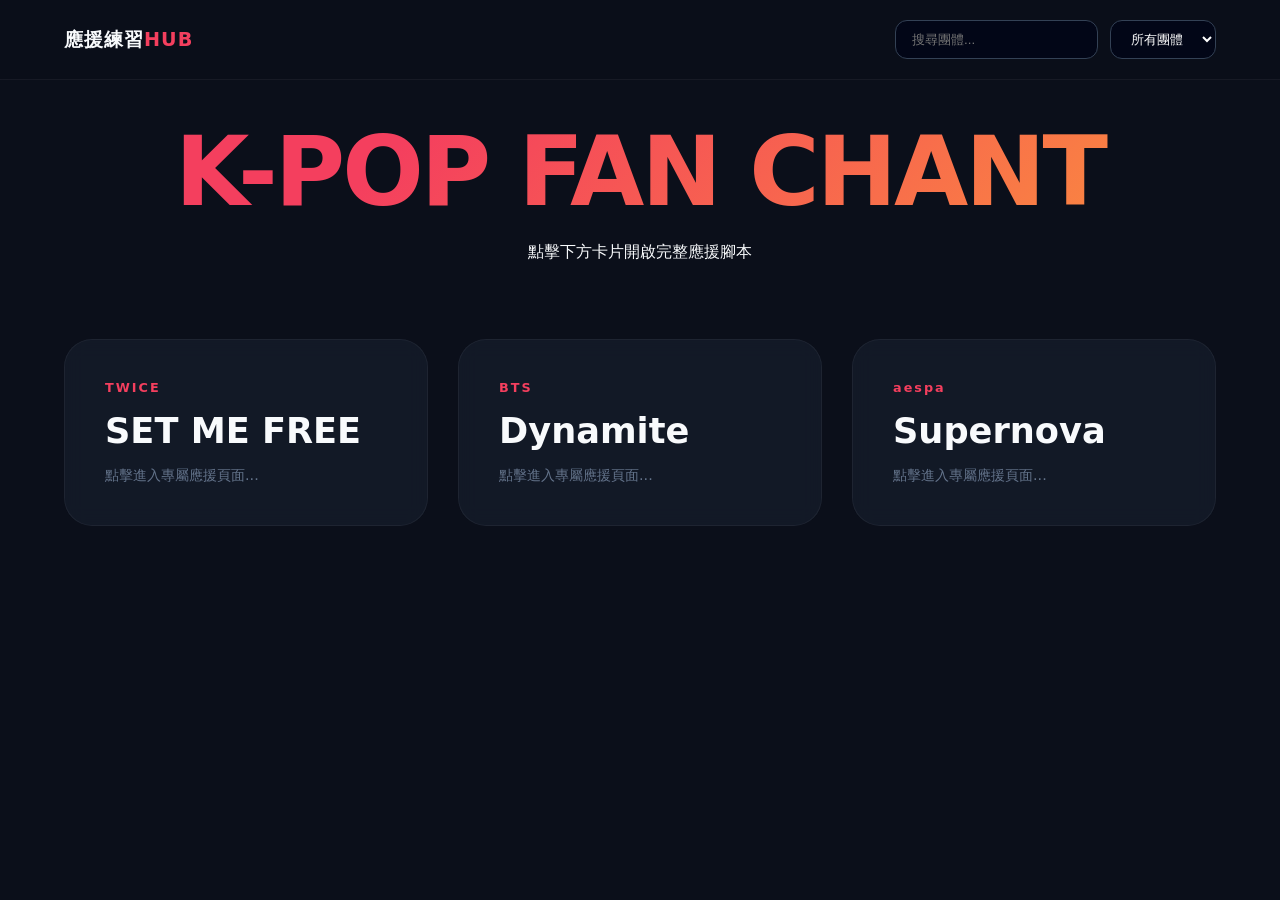
==== KPOP/index.html @ e4983ef3 "Add files via upload" ====
<!DOCTYPE html>
<html lang="zh-Hant">
<head>
    <meta charset="UTF-8">
    <meta name="viewport" content="width=device-width, initial-scale=1.0">
    <title>K-POP Fanchant Studio</title>
    <link rel="stylesheet" href="style.css">
</head>
<body>

<nav class="control-panel">
    <div class="logo">應援練習<span>HUB</span></div>
    <div class="interactions">
        <input type="text" id="groupSearch" placeholder="搜尋團體..." onkeyup="filterGroups()">
        <select id="groupSelector" onchange="switchGroup(this.value)">
            <option value="all">所有團體</option>
            <option value="twice">TWICE</option> 
            <option value="bts">BTS</option>
            <option value="aespa">aespa</option>
        </select>
    </div>
</nav>

<header class="main-header">
    <h1>K-POP FAN CHANT</h1>
    <p>點擊下方卡片開啟完整應援腳本</p>
</header>

<main class="content-grid" id="groupGrid">
    <div class="group-card" data-name="twice" onclick="location.href='TWICE/SET_ME_FREE.html'">
        <div class="card-header">TWICE</div>
        <div class="card-title">SET ME FREE</div>
        <div class="preview">點擊進入專屬應援頁面...</div>
    </div>

    <div class="group-card" data-name="bts" onclick="location.href='bts.html'">
        <div class="card-header">BTS</div>
        <div class="card-title">Dynamite</div>
        <div class="preview">點擊進入專屬應援頁面...</div>
    </div>

    <div class="group-card" data-name="aespa" onclick="location.href='aespa.html'">
        <div class="card-header">aespa</div>
        <div class="card-title">Supernova</div>
        <div class="preview">點擊進入專屬應援頁面...</div>
    </div>
</main>

<div id="modalOverlay" class="modal-overlay" onclick="closeModal()">
    <div class="modal-content" onclick="event.stopPropagation()">
        <span class="close-btn" onclick="closeModal()">&times;</span>
        <div id="modalBody"></div>
    </div>
</div>

<script src="script.js"></script>
</body>
</html>
---- KPOP/style.css ----
:root {
    --primary: #f43f5e;
    --bg: #0b0f1a;
    --card-bg: rgba(30, 41, 59, 0.4);
    --text-main: #f8fafc;
    --accent: #fde047;
}

/* 全域設定 */
body {
    margin: 0;
    background-color: var(--bg);
    color: var(--text-main);
    font-family: 'Inter', 'SF Pro Display', system-ui, sans-serif;
    overflow-x: hidden;
}

/* 標題字體強化：極大化與漸層 */
.main-header {
    text-align: center;
    padding: 120px 20px 60px;
}

.main-header h1 {
    font-size: clamp(3rem, 10vw, 6rem); /* 根據螢幕大小自動縮放 */
    font-weight: 900;
    margin: 0;
    background: linear-gradient(135deg, #f43f5e 30%, #fb923c 100%);
    -webkit-background-clip: text;
    -webkit-text-fill-color: transparent;
    letter-spacing: -3px;
    line-height: 1.1;
}

/* 控制面板：搜尋與下拉選單美化 */
.control-panel {
    position: fixed; top: 0; width: 100%;
    display: flex; justify-content: space-between; align-items: center;
    padding: 20px 5%; background: rgba(11, 15, 26, 0.7);
    backdrop-filter: blur(20px); z-index: 1000;
    box-sizing: border-box; border-bottom: 1px solid rgba(255, 255, 255, 0.05);
}

.logo { font-weight: 800; font-size: 1.2rem; letter-spacing: 1px; }
.logo span { color: var(--primary); }

.interactions { display: flex; gap: 12px; }

input, select {
    background: rgba(2, 6, 23, 0.8);
    border: 1px solid #334155;
    color: white;
    padding: 10px 16px;
    border-radius: 12px;
    outline: none;
    transition: 0.3s cubic-bezier(0.4, 0, 0.2, 1);
}

input:focus { border-color: var(--primary); box-shadow: 0 0 15px rgba(244, 63, 94, 0.3); }

/* 卡片排版與動畫 */
.content-grid {
    display: grid;
    grid-template-columns: repeat(auto-fill, minmax(300px, 1fr));
    gap: 30px;
    padding: 0 5% 100px;
    transition: filter 0.5s ease; /* 彈窗時模糊背景 */
}

.group-card {
    background: var(--card-bg);
    padding: 40px;
    border-radius: 28px;
    border: 1px solid rgba(255, 255, 255, 0.05);
    cursor: pointer;
    backdrop-filter: blur(10px);
    transition: all 0.4s cubic-bezier(0.175, 0.885, 0.32, 1.275);
}

.group-card:hover {
    transform: translateY(-15px);
    background: rgba(30, 41, 59, 0.8);
    border-color: var(--primary);
    box-shadow: 0 30px 60px rgba(0,0,0,0.5);
}

.card-header { color: var(--primary); font-weight: bold; font-size: 0.8rem; letter-spacing: 2px; }
.card-title { font-size: 2.2rem; font-weight: 800; margin: 15px 0; }
.preview { color: #64748b; font-size: 0.9rem; }

/* 彈跳視窗 (Modal) 背景模糊核心 */
.modal-overlay {
    position: fixed; inset: 0;
    background: rgba(0, 0, 0, 0.7);
    backdrop-filter: blur(20px); /* 全背景模糊 */
    display: none; justify-content: center; align-items: center;
    z-index: 2000;
}

.modal-content {
    background: #1e293b;
    padding: 50px;
    border-radius: 32px;
    width: 90%;
    max-width: 600px;
    position: relative;
    max-height: 80vh;
    overflow-y: auto;
    box-shadow: 0 25px 50px rgba(0,0,0,0.6);
    border: 1px solid rgba(255, 255, 255, 0.1);
    animation: modalPop 0.4s cubic-bezier(0.34, 1.56, 0.64, 1);
}

@keyframes modalPop {
    from { transform: scale(0.9); opacity: 0; }
    to { transform: scale(1); opacity: 1; }
}

.close-btn { 
    position: absolute; top: 20px; right: 25px; 
    font-size: 2.5rem; color: #94a3b8; cursor: pointer; line-height: 1;
}

/* 歌詞內容美化 */
.full-lyrics h2 { color: var(--primary); margin-bottom: 30px; font-size: 1.8rem; }
.role-f { color: var(--accent); font-weight: 800; font-size: 1.3rem; margin-bottom: 25px; border-left: 5px solid var(--primary); padding-left: 15px; }
.role-s { color: #94a3b8; margin: 10px 0; }
.role-a { color: var(--accent); font-weight: bold; font-size: 1.6rem; margin-top: 5px; }

/* 手機版適配 */
@media (max-width: 768px) {
    .control-panel { flex-direction: column; gap: 15px; padding: 20px; }
    .main-header h1 { font-size: 3rem; }
}
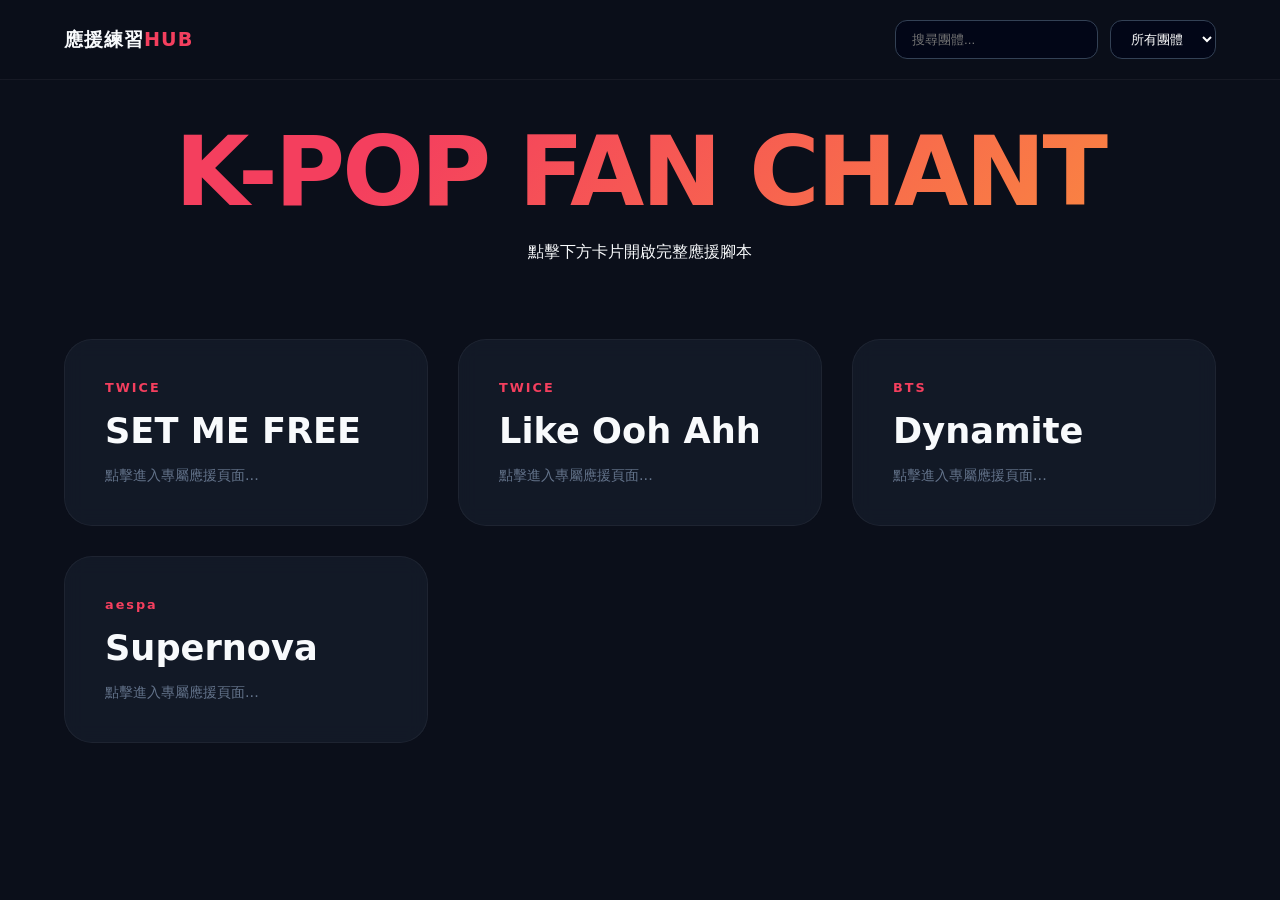
==== commit a6c5fc25: "Add files via upload" ====
--- a/KPOP/index.html
+++ b/KPOP/index.html
@@ -33,6 +33,12 @@
         <div class="preview">點擊進入專屬應援頁面...</div>
     </div>
 
+    <div class="group-card" data-name="twice" onclick="location.href='TWICE/Like_Ooh_Ahh.html'">
+        <div class="card-header">TWICE</div>
+        <div class="card-title">Like Ooh Ahh</div>
+        <div class="preview">點擊進入專屬應援頁面...</div>
+    </div>
+
     <div class="group-card" data-name="bts" onclick="location.href='bts.html'">
         <div class="card-header">BTS</div>
         <div class="card-title">Dynamite</div>
